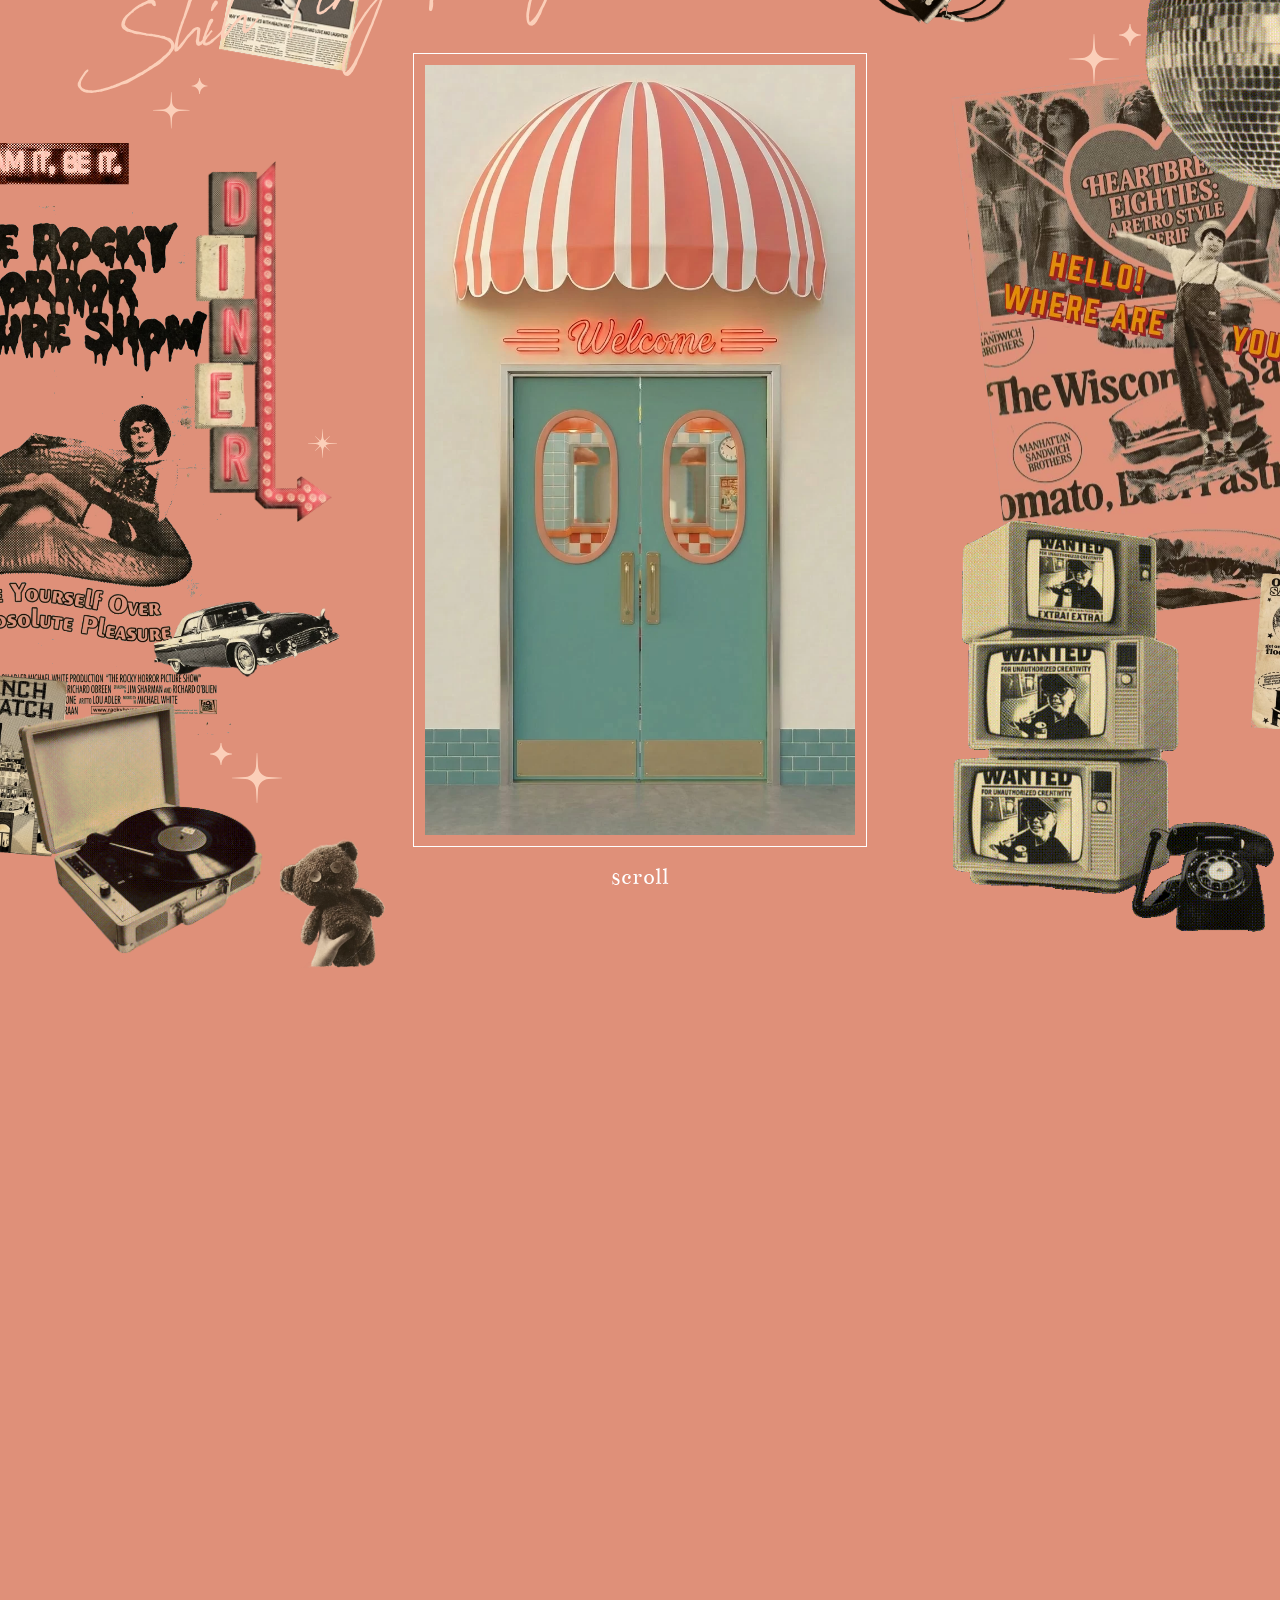
==== index.html @ cce3a302 "Set hamburger menu items top to 33% Co-Authored-By: Claude Opus 4.8 <noreply@anthropic.com>" ====
<!DOCTYPE html>
<html lang="ja">
<head>
<meta charset="UTF-8">
<meta name="viewport" content="width=device-width, initial-scale=1.0, maximum-scale=1.0, user-scalable=no">
<title>Shih Ting Fang 施婷方 | Portfolio</title>
<link rel="icon" type="image/png" href="assets/img/favicon.png?v=1">
<link rel="apple-touch-icon" href="assets/img/apple-touch-icon.png?v=1">
<link rel="preconnect" href="https://fonts.googleapis.com">
<link rel="preconnect" href="https://fonts.gstatic.com" crossorigin>
<link href="https://fonts.googleapis.com/css2?family=Bentham&display=swap" rel="stylesheet">
<link rel="stylesheet" href="style.css?v=18">
<link rel="stylesheet" href="pc-deco.css?v=45">
</head>
<body>

<div class="phone-frame">

  <!-- ドア開閉スクロールアニメーション -->
  <div class="door-stage" id="doorStage">
    <div class="door-sticky">
      <div class="door-center">
        <div class="door-viewport">
          <div class="door-frames" id="doorFrames">
            <img class="door-frame active" data-i="0" src="assets/img/front01.webp" alt="お店のドア（閉）">
            <img class="door-frame"        data-i="1" src="assets/img/front02.webp" alt="">
            <img class="door-frame"        data-i="2" src="assets/img/front04.webp" alt="">
            <img class="door-frame"        data-i="3" src="assets/img/front05.webp" alt="">
            <img class="door-frame"        data-i="4" src="assets/img/front06.webp" alt="">
            <img class="door-frame"        data-i="5" src="assets/img/front07.webp" alt="">
            <img class="door-frame"        data-i="6" src="assets/img/front08.webp" alt="">
            <img class="door-frame"        data-i="7" src="assets/img/front09.webp" alt="">
            <img class="door-frame"        data-i="8" src="assets/img/front10.webp" alt="">
            <img class="door-frame"        data-i="9" src="assets/img/interior.webp?v=2" alt="お店の中（ダイナー内観）">
          </div>

          <button class="hamburger-menu" id="hamburgerMenu" type="button" aria-label="メニューを開く" aria-expanded="false">
            <img class="burger-img burger-closed" src="assets/img/hamburger-menu.webp" alt="">
            <img class="burger-img burger-open"   src="assets/img/hamburger-menu-open.webp?v=2" alt="">
          </button>

          <nav class="menu-overlay" id="menuOverlay" aria-hidden="true">
            <ul class="menu-list">
              <li><a href="about.html">About</a></li>
              <li><a href="https://sheepshih.studio.site/" target="_blank" rel="noopener">Works <span class="menu-note">(~2022)</span></a></li>
              <li><a href="works.html">Works <span class="menu-note">(2022~)</span></a></li>
              <li><a href="play.html">Play</a></li>
            </ul>
          </nav>
        </div>

        <div class="scroll-hint">
          <p class="scroll-text">scroll</p>
        </div>
      </div>
    </div>
  </div>

</div>

<!-- PC幅のみの装飾は pc-deco.js が注入する(index/about共通) -->
<script src="pc-deco.js?v=26"></script>
<script src="script.js?v=8"></script>
</body>
</html>
---- style.css ----
/* ---------- Shih Ting Fang Diner — レトロダイナー・スマホ特化 ---------- */

:root {
  --film-black: #DF9079;
}

* {
  box-sizing: border-box;
  -webkit-tap-highlight-color: transparent;
}

html, body {
  margin: 0;
  padding: 0;
  background: var(--film-black);
  font-family: "Poppins", "Hiragino Kaku Gothic ProN", sans-serif;
}

body { display: flex; justify-content: center; }

/* ページ切替エフェクト: 遷移前にフェードアウト */
body {
  transition: opacity 0.35s ease;
}

body.page-leave { opacity: 0; }

.phone-frame {
  width: 100%;
  max-width: 430px;
  min-height: 100vh;
  min-height: 100dvh;
  background-color: var(--film-black);
  position: relative;
}

/* ---------- ページ切替エフェクト(Aboutへ遷移時) ---------- */
.phone-frame,
.pc-deco {
  transition: opacity 0.35s ease;
}

body.page-leave .phone-frame,
body.page-leave .pc-deco {
  opacity: 0;
}

/* ---------- ドア開閉スクロールステージ ---------- */
.door-stage {
  height: 350vh; /* スクロール量 = アニメーションの尺 */
  height: 350dvh;
  position: relative;
}

.door-sticky {
  position: sticky;
  top: 0;
  height: 100vh;
  height: 100dvh;
  overflow: hidden;
  background-color: var(--film-black);
  display: flex;
  flex-direction: column;
  justify-content: center;
}

/* ドア画像を画面の縦中央に置くためのラッパー(scrollテキストは高さに含めない) */
.door-center {
  flex-shrink: 0;
  width: 100%;
  position: relative;
}

.door-viewport {
  width: 100%;
  aspect-ratio: 768 / 1376;
  position: relative;
  overflow: hidden;
}

.door-frames {
  position: absolute;
  inset: 0;
}

.door-frame {
  position: absolute;
  inset: 0;
  width: 100%;
  height: 100%;
  object-fit: cover;
  opacity: 0;
}

.door-frame.active { opacity: 1; }

.door-frame:last-child { transition: opacity 0.9s ease; }

/* ---------- ハンバーガーメニュー(interior表示時のみ) ---------- */
.hamburger-menu {
  position: absolute;
  left: 50%;
  top: 55.7%;
  width: 28%;
  transform: translate(-50%, -450%);
  margin: 0;
  padding: 0;
  border: none;
  background: none;
  cursor: pointer;
  opacity: 0;
  pointer-events: none;
  z-index: 15;
}

.hamburger-menu .burger-img {
  display: block;
  width: 100%;
  height: auto;
}

.hamburger-menu .burger-open { display: none; }

.door-stage.menu-open .burger-closed { display: none; }
.door-stage.menu-open .burger-open   { display: block; }

.door-stage.door-open .hamburger-menu {
  opacity: 1;
  pointer-events: auto;
  animation: burger-drop 0.9s 0.4s both;
}

/* 上からカウンターに落下 → 軽くバウンド */
@keyframes burger-drop {
  0% {
    transform: translate(-50%, -450%);
    animation-timing-function: cubic-bezier(0.55, 0, 1, 0.45); /* 落下は加速 */
  }
  60% {
    transform: translate(-50%, 0);
    animation-timing-function: ease-out;
  }
  75% {
    transform: translate(-50%, -8%);
    animation-timing-function: ease-in;
  }
  88% {
    transform: translate(-50%, 0);
    animation-timing-function: ease-out;
  }
  94% {
    transform: translate(-50%, -2%);
    animation-timing-function: ease-in;
  }
  100% {
    transform: translate(-50%, 0);
  }
}

@media (prefers-reduced-motion: reduce) {
  .door-stage.door-open .hamburger-menu {
    animation: none;
    transform: translate(-50%, 0);
    transition: opacity 0.9s ease;
  }
}

/* ---------- メニューオーバーレイ ---------- */
.menu-overlay {
  position: absolute;
  inset: 0;
  z-index: 10;
  background: rgba(223, 144, 121, 0.25);
  opacity: 0;
  pointer-events: none;
  transition: opacity 0.4s ease;
}

.menu-overlay.open {
  opacity: 1;
  pointer-events: auto;
}

.menu-list {
  position: absolute;
  top: 33%; /* メニュー全体をやや上寄せ(4項目対応) */
  left: 50%;
  transform: translateX(-50%);
  margin: 0;
  padding: 0;
  list-style: none;
  display: flex;
  flex-direction: column;
  align-items: center;
  gap: 8px;
}

.menu-list a {
  font-family: "Bentham", serif;
  font-size: 32px;
  line-height: 1;
  color: #fff;
  text-decoration: none;
  text-shadow: 0 0 4px rgba(148, 43, 13, 0.5);
  white-space: nowrap;
}

.menu-note {
  font-size: 16px;
}

/* ---------- スクロール案内 ---------- */
.scroll-hint {
  position: absolute;
  top: 100%;
  left: 0;
  width: 100%;
  display: flex;
  justify-content: center;
  padding-top: 30px;
  transition: opacity 0.4s ease;
}

.door-stage.is-scrolled .scroll-hint {
  opacity: 0;
}

.scroll-text {
  margin: 0;
  font-family: "Bentham", serif;
  font-weight: 400;
  font-size: 24px;
  line-height: 1;
  color: #fff;
  letter-spacing: 1px;
  animation: scroll-hint-pulse 2s ease-in-out infinite;
}

@keyframes scroll-hint-pulse {
  0%, 100% {
    opacity: 1;
    transform: translateY(0);
  }
  50% {
    opacity: 0.35;
    transform: translateY(6px);
  }
}

@media (prefers-reduced-motion: reduce) {
  .scroll-text { animation: none; }
}

/* PC幅の装飾(.pc-deco / .deco-*)は共通の pc-deco.css で定義 */
---- pc-deco.css ----
/* ============================================================
   PC幅のみの装飾(index / about / works 共通)
   座標はFigma(1440×1024アートボード)のドア中心を画面中心として換算。
   各装飾はFigmaアートボード上の絶対座標(中心=画面中心)にそのまま配置する。
   ※注意: コンテナに transform: scale(430/402) を掛けてはいけない。
     拡大の分だけ各装飾が中心から外側へ約7%ずれて、星やサインが
     Figmaの位置と合わなくなる(過去に2回この原因でズレが発生)。
     ドア枠だけドア(430px)に合わせて実寸指定する。
   ============================================================ */
.pc-deco {
  position: fixed;
  inset: 0;
  z-index: 10;
  pointer-events: none;
  /* ドア左右の装飾をまとめて外側へ広げる余白量(左は左へ/右は右へ)。
     各装飾の left は calc(... ± var(--spread)) で参照する。0にすればFigma座標そのまま */
  --spread: 30px;
}
.pc-deco img,
.pc-deco .deco-border {
  position: absolute;
  pointer-events: none;
}

/* ドアを囲む白い枠線(ソフトライト)。実ドア430×770に12pxの余白 */
.deco-border {
  left: 50%;
  top: 50%;
  width: 454px;
  height: 794px;
  transform: translate(-50%, -50%);
  border: 1px solid #fff;
  mix-blend-mode: soft-light;
}

/* 右側の新聞コラージュポスター(最背面)。画像にサーモン色が焼き込み済み */
.deco-poster-news {
  left: calc(50% + 281px + var(--spread));
  top: calc(50% - 400px);
  width: 457px;
  height: 579px;
}

/* 左のロッキー・ホラー・ショーのポスター */
.deco-poster-rocky {
  left: calc(50% - 733px - var(--spread));
  top: calc(50% - 244px);
  width: 354px;
  height: 529px;
}

/* ミラーボール(右上・回転GIF) */
.deco-disco {
  left: calc(50% + 413px + var(--spread));
  top: calc(50% - 719px);
  width: 422px;
  height: 629px;
}

/* 人物(右・新聞コラージュの上) */
.deco-people {
  left: calc(50% + 440px + var(--spread));
  top: calc(50% - 235px);
  width: 190px;
  height: 253px;
}

/* HELLO! WHERE ARE YOU? BRAIN(2層焼き込み済みSVG) */
.deco-hello {
  left: calc(50% + 330px + var(--spread));
  top: calc(50% - 199px);
  width: 399px;
  height: 132px;
}

/* WANTEDのTVスタック+黒電話(アニメーションGIF・右下) */
.deco-tvphone {
  left: calc(50% + 223px + var(--spread));
  top: calc(50% + 56px);
  width: 415px;
  height: 446px;
}

/* テディベア(ドア左下) */
.deco-teddy {
  left: calc(50% - 331px - var(--spread));
  top: calc(50% + 359px);
  width: 118px;
  height: 159px;
}

/* 星のきらめき */
/* DINERサイン左上の合体スパークル */
.deco-star1 { left: calc(50% - 457px - var(--spread)); top: calc(50% - 372px); width: 55px; height: 51px; }
/* ミラーボール下の合体スパークル */
.deco-star4 { left: calc(50% + 399px + var(--spread)); top: calc(50% - 426px); width: 72px; height: 60px; }
/* ミラーボール左上の単体星 */
.deco-star6 { left: calc(50% + 379px + var(--spread)); top: calc(50% - 491px); width: 39px; height: 39px; }
/* DINERサイン下・ドア左脇の単体星 */
.deco-star3 { left: calc(50% - 302px - var(--spread)); top: calc(50% - 21px);  width: 29px; height: 29px; }
/* テディベア右上のスパークル */
.deco-star-bear { left: calc(50% - 400px - var(--spread)); top: calc(50% + 293px); width: 72px; height: 60px; }

/* レコードのジャケット(左下・レコードプレーヤーの後ろ) */
.deco-cover {
  left: calc(50% - 697px - var(--spread));
  top: calc(50% + 219px);
  width: 155px;
  height: 188px;
}

/* DINER 縦型ネオンサイン(左) */
.deco-sign {
  left: calc(50% - 416px - var(--spread));
  top: calc(50% - 289px);
  width: 138px;
  height: 361px;
}

/* DISCO FEVERポスター(右下・TVの上) */
.deco-poster-disco {
  left: calc(50% + 581px + var(--spread));
  top: calc(50% + 123px);
  width: 139px;
  height: 164px;
}

/* レコードプレーヤー(左下・回転する盤のGIF) */
.deco-record {
  left: calc(50% - 592px - var(--spread));
  top: calc(50% + 252px);
  width: 249px;
  height: 253px;
}

/* 新聞クリップ(上・サインの後ろ) */
.deco-poster-clip {
  left: calc(50% - 391px - var(--spread));
  top: calc(50% - 544px);
  width: 153px;
  height: 166px;
}

/* 手書きサイン(上)。回転済みSVG・インク位置補正込み(フレーム163,10.72基準) */
.deco-signature {
  left: calc(50% - 556px - var(--spread));
  top: calc(50% - 555px);
  width: 560px;
  height: 207px;
}

/* DON'T DREAM IT, BE IT. のネオンサイン(左上)。グローはデザインのコーラル色に補正済み */
.deco-dream {
  left: calc(50% - 741px - var(--spread));
  top: calc(50% - 307px);
  width: 260px;
  height: 42px;
}

/* ヴィンテージカメラ+ストラップ(上・ドアの右上に吊るす)。Figmaノード162×191 */
.deco-camera {
  left: calc(50% + 188px + var(--spread));
  top: calc(50% - 601px);
  width: 162px;
  height: 191px;
}

/* クラシックカー(ロッキーホラーポスターの右下) */
.deco-car {
  left: calc(50% - 465px - var(--spread));
  top: calc(50% + 130px);
  width: 199px;
  height: 117px;
}

/* ---------- 登場演出(ページ読込時にコラージュが組み上がる) ---------- */
/* 各パーツがバウンドしながらポップイン。遅延は pc-deco.js が個別に設定 */
@keyframes deco-pop {
  0%   { opacity: 0; transform: scale(0.62) translateY(26px); }
  55%  { opacity: 1; transform: scale(1.14) translateY(-6px); }
  72%  { transform: scale(0.95) translateY(2px); }
  86%  { transform: scale(1.04) translateY(-1px); }
  100% { opacity: 1; transform: scale(1) translateY(0); }
}
@keyframes deco-border-in {
  from { opacity: 0; }
  to   { opacity: 1; }
}
.pc-deco img {
  animation: deco-pop 0.72s cubic-bezier(0.22, 1, 0.36, 1) both;
}
/* 枠線は transform(translate)を持つのでフェードのみ */
.deco-border {
  animation: deco-border-in 0.7s ease both;
}
@media (prefers-reduced-motion: reduce) {
  .pc-deco img,
  .deco-border { animation: none; }
}

/* ---------- ドラッグ操作(登場演出の後に有効化) ---------- */
/* コンテナは pointer-events:none のまま(隙間はクリック透過)、
   各パーツだけ掴めるようにする */
.pc-deco.interactive img {
  pointer-events: auto;
  cursor: grab;
  touch-action: none; /* ドラッグ中にスクロールさせない */
}
.pc-deco.interactive img.dragging {
  cursor: grabbing;
}

/* ---------- カメラをタップして画面を撮る(PC幅のみ) ---------- */
/* カメラだけは「押せる」ことが伝わるようポインターに */
.pc-deco.interactive .deco-camera { cursor: pointer; }
/* シャッターの白フラッシュ(撮影の一瞬だけ光る)。html2canvasには写さない */
.cam-flash {
  position: fixed;
  inset: 0;
  z-index: 9999;
  background: #fff;
  opacity: 0;
  pointer-events: none;
}
.cam-flash.fire { animation: cam-flash 0.45s ease-out; }
@keyframes cam-flash {
  0%   { opacity: 0; }
  8%   { opacity: 0.92; }
  100% { opacity: 0; }
}
@media (prefers-reduced-motion: reduce) {
  .cam-flash.fire { animation: none; }
}

/* ページ切替時のフェード(両ページ共通) */
.pc-deco { transition: opacity 0.35s ease; }
body.page-leave .pc-deco { opacity: 0; }

/* スマホ幅では非表示 */
@media (max-width: 430px) {
  .pc-deco { display: none; }
}
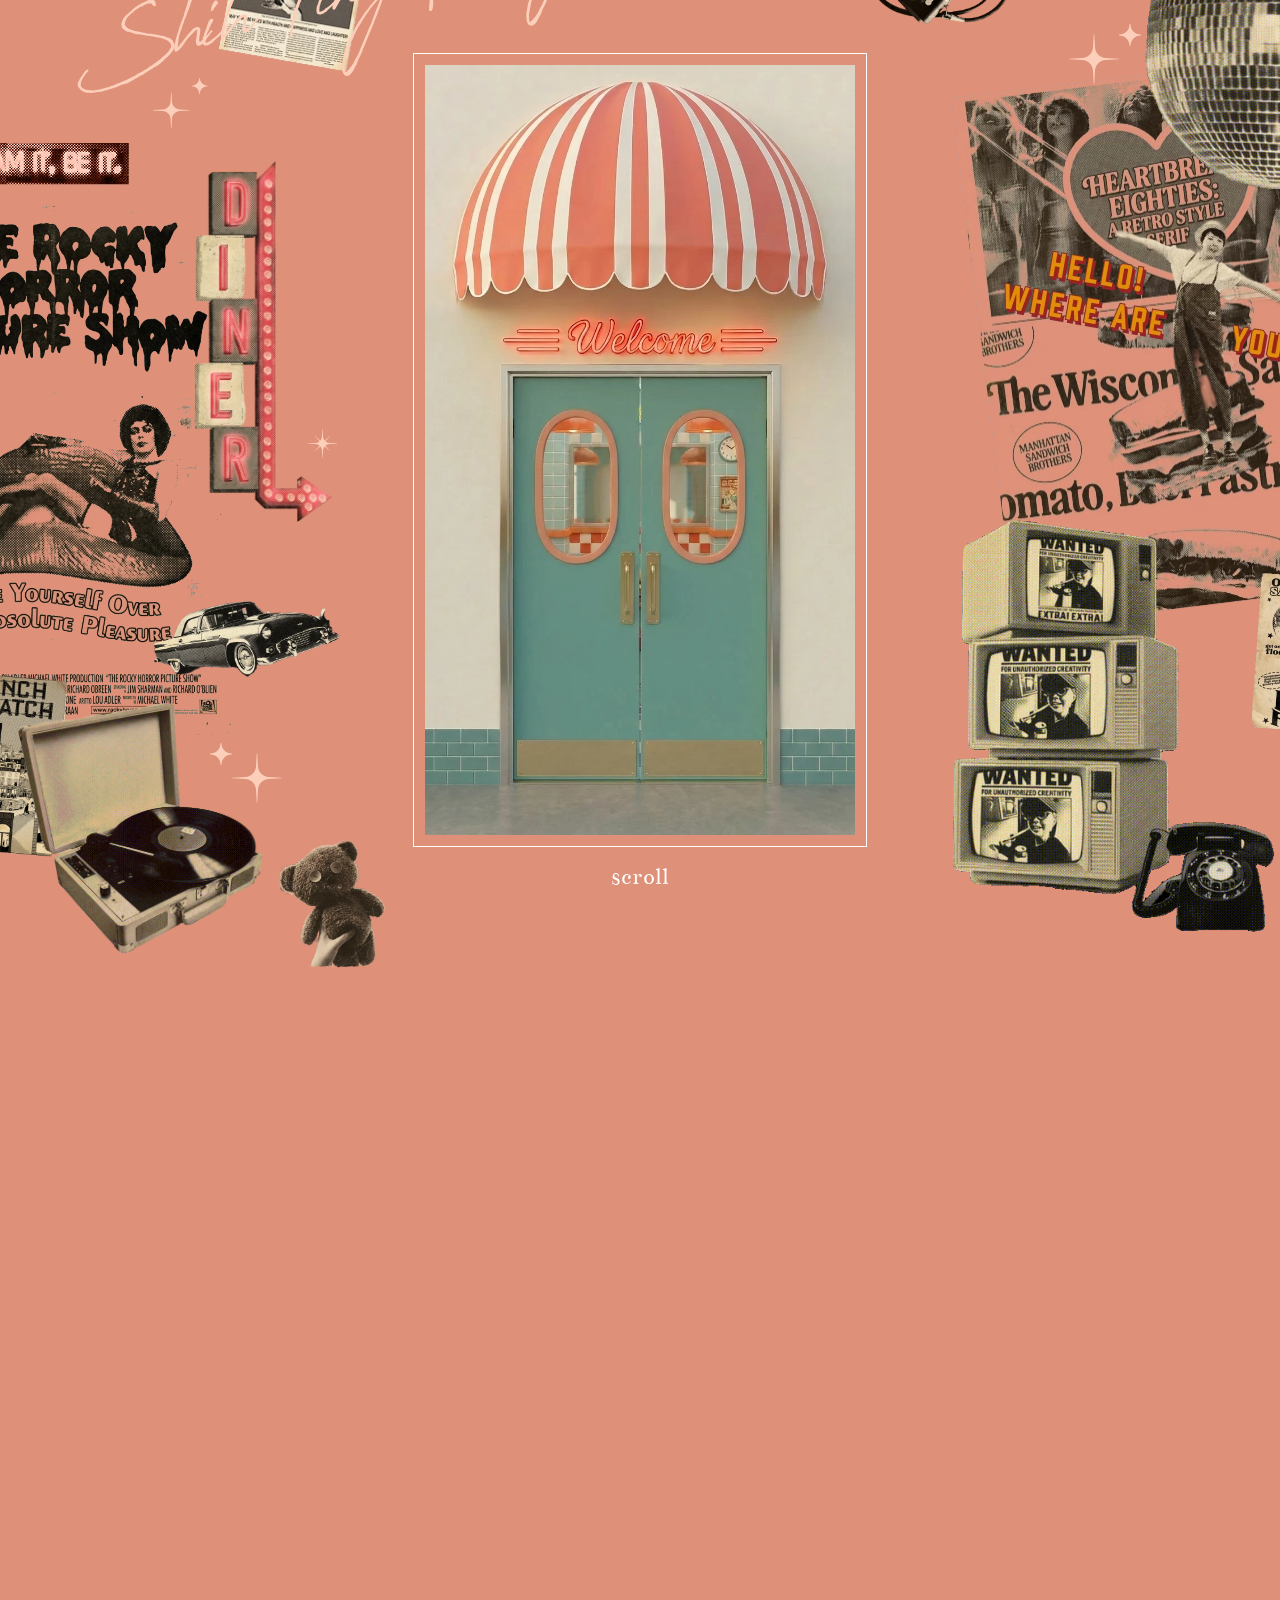
==== commit 86c64b4a: "Rename site title: Shih Ting Fang -> Shih TingFang Co-Authored-By: Claude Opus 4.8 <noreply@anthropi" ====
--- a/index.html
+++ b/index.html
@@ -3,7 +3,7 @@
 <head>
 <meta charset="UTF-8">
 <meta name="viewport" content="width=device-width, initial-scale=1.0, maximum-scale=1.0, user-scalable=no">
-<title>Shih Ting Fang 施婷方 | Portfolio</title>
+<title>Shih TingFang 施婷方 | Portfolio</title>
 <link rel="icon" type="image/png" href="assets/img/favicon.png?v=1">
 <link rel="apple-touch-icon" href="assets/img/apple-touch-icon.png?v=1">
 <link rel="preconnect" href="https://fonts.googleapis.com">
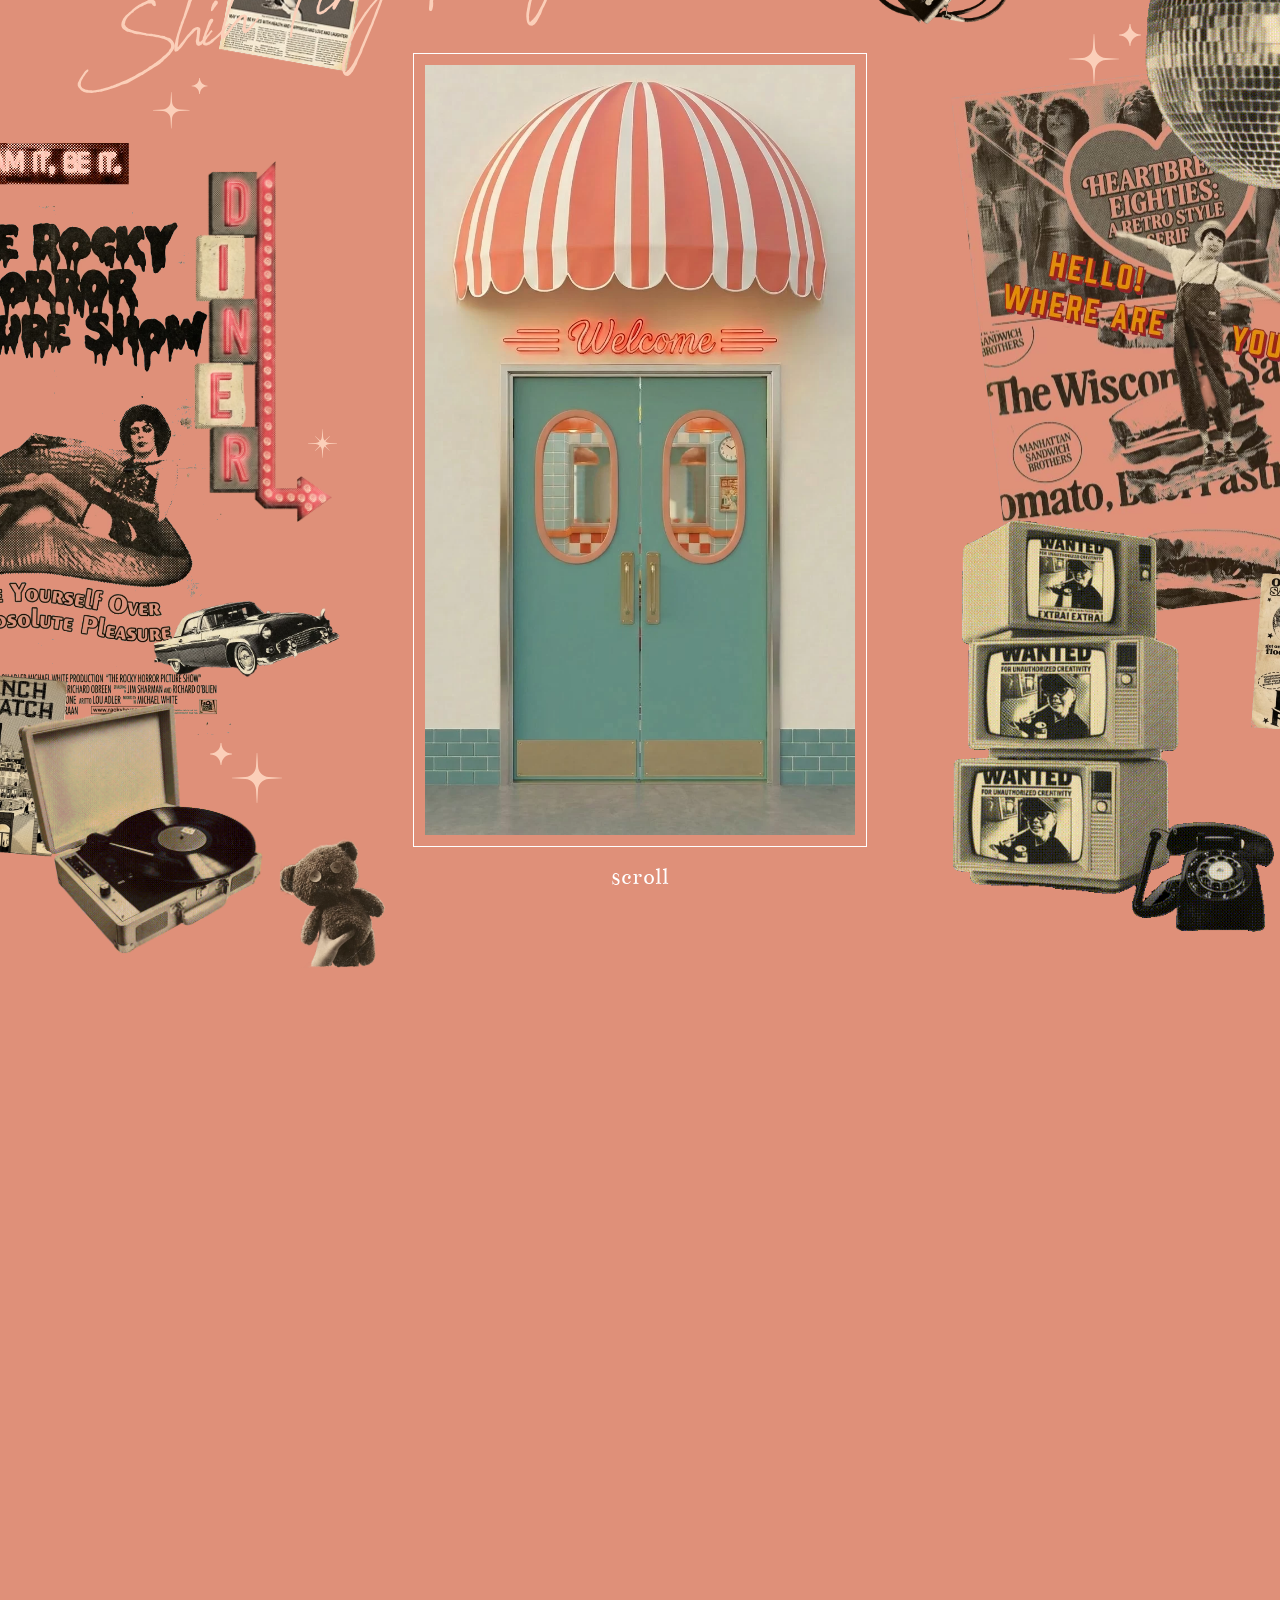
==== commit c3b381ac: "Keep PC decorations steady across page navigation - Play the pop-in intro only on the first page of " ====
--- a/index.html
+++ b/index.html
@@ -9,8 +9,8 @@
 <link rel="preconnect" href="https://fonts.googleapis.com">
 <link rel="preconnect" href="https://fonts.gstatic.com" crossorigin>
 <link href="https://fonts.googleapis.com/css2?family=Bentham&display=swap" rel="stylesheet">
-<link rel="stylesheet" href="style.css?v=18">
-<link rel="stylesheet" href="pc-deco.css?v=45">
+<link rel="stylesheet" href="style.css?v=19">
+<link rel="stylesheet" href="pc-deco.css?v=46">
 </head>
 <body>
 
@@ -59,7 +59,7 @@
 </div>
 
 <!-- PC幅のみの装飾は pc-deco.js が注入する(index/about共通) -->
-<script src="pc-deco.js?v=26"></script>
+<script src="pc-deco.js?v=27"></script>
 <script src="script.js?v=8"></script>
 </body>
 </html>
--- a/style.css
+++ b/style.css
@@ -17,13 +17,6 @@
 }
 
 body { display: flex; justify-content: center; }
-
-/* ページ切替エフェクト: 遷移前にフェードアウト */
-body {
-  transition: opacity 0.35s ease;
-}
-
-body.page-leave { opacity: 0; }
 
 .phone-frame {
   width: 100%;
@@ -35,13 +28,12 @@
 }
 
 /* ---------- ページ切替エフェクト(Aboutへ遷移時) ---------- */
-.phone-frame,
-.pc-deco {
+/* 中央のシーンだけフェード。PCの周りの装飾(.pc-deco)はページをまたいで固定のまま */
+.phone-frame {
   transition: opacity 0.35s ease;
 }
 
-body.page-leave .phone-frame,
-body.page-leave .pc-deco {
+body.page-leave .phone-frame {
   opacity: 0;
 }
 
--- a/pc-deco.css
+++ b/pc-deco.css
@@ -232,9 +232,15 @@
   .cam-flash.fire { animation: none; }
 }
 
-/* ページ切替時のフェード(両ページ共通) */
-.pc-deco { transition: opacity 0.35s ease; }
-body.page-leave .pc-deco { opacity: 0; }
+/* ---------- ページ切替で装飾をリフレッシュさせない ---------- */
+/* ページ遷移時はフェードさせない(固定のまま)。
+   対応ブラウザ(Chrome/Edge 126+, Safari 18.2+)ではクロスドキュメントの
+   View Transitionで、装飾を同じ位置に留めたまま中央のシーンだけ切り替える */
+@view-transition { navigation: auto; }
+.pc-deco { view-transition-name: pc-deco; }
+::view-transition-old(pc-deco) { display: none; }
+::view-transition-new(pc-deco) { animation: none; }
+::view-transition-group(pc-deco) { animation: none; }
 
 /* スマホ幅では非表示 */
 @media (max-width: 430px) {
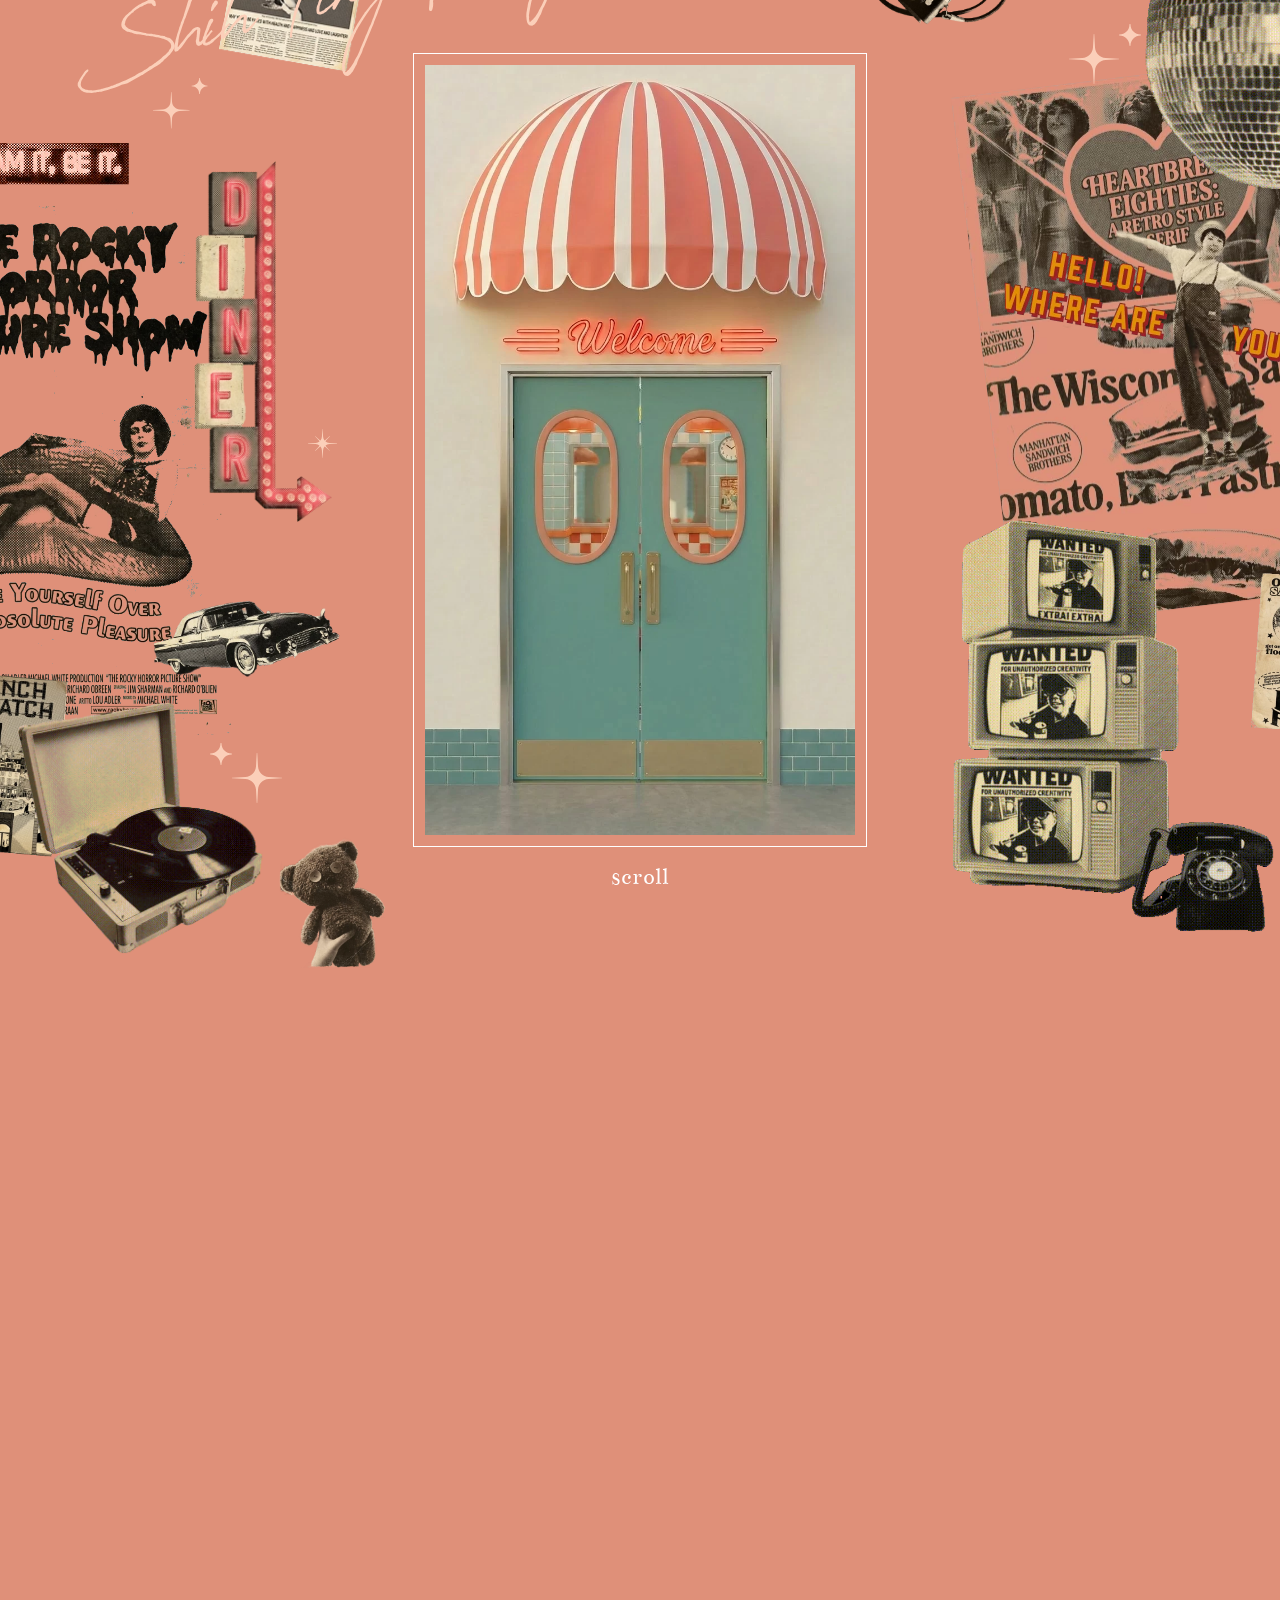
==== commit d808c8fd: "PC decorations: reset on page reload (all pages) A reload on any page clears the session intro flag " ====
--- a/index.html
+++ b/index.html
@@ -59,7 +59,7 @@
 </div>
 
 <!-- PC幅のみの装飾は pc-deco.js が注入する(index/about共通) -->
-<script src="pc-deco.js?v=27"></script>
+<script src="pc-deco.js?v=28"></script>
 <script src="script.js?v=8"></script>
 </body>
 </html>
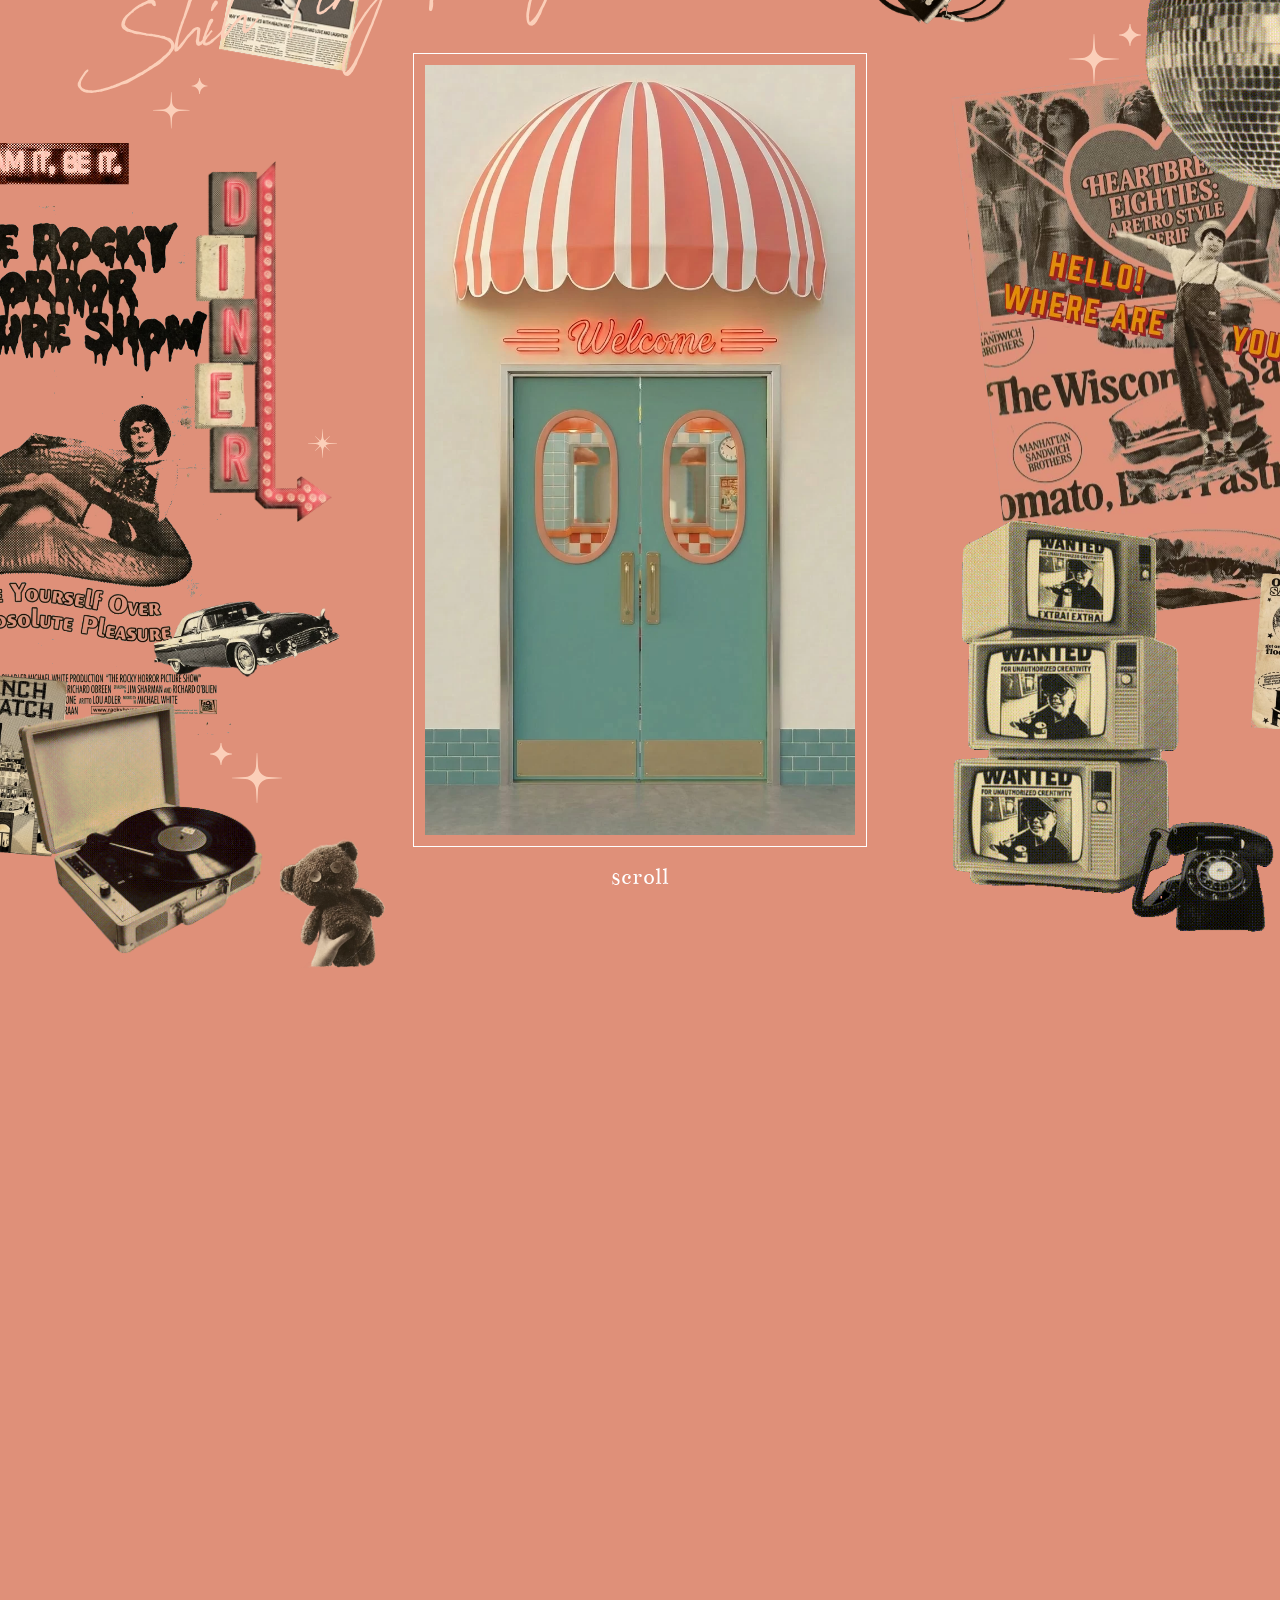
==== commit 8919124e: "Menu items burst out of the hamburger as it opens Each item starts at the hamburger's centre (offset" ====
--- a/index.html
+++ b/index.html
@@ -9,7 +9,7 @@
 <link rel="preconnect" href="https://fonts.googleapis.com">
 <link rel="preconnect" href="https://fonts.gstatic.com" crossorigin>
 <link href="https://fonts.googleapis.com/css2?family=Bentham&display=swap" rel="stylesheet">
-<link rel="stylesheet" href="style.css?v=19">
+<link rel="stylesheet" href="style.css?v=20">
 <link rel="stylesheet" href="pc-deco.css?v=46">
 </head>
 <body>
@@ -60,6 +60,6 @@
 
 <!-- PC幅のみの装飾は pc-deco.js が注入する(index/about共通) -->
 <script src="pc-deco.js?v=28"></script>
-<script src="script.js?v=8"></script>
+<script src="script.js?v=9"></script>
 </body>
 </html>
--- a/style.css
+++ b/style.css
@@ -201,6 +201,28 @@
   font-size: 16px;
 }
 
+/* 開くとき: ハンバーガーが開くのと同時に、各項目がハンバーガーの中心から
+   飛び出して今の位置まで広がる(--from-x/--from-y は script.js が測って設定) */
+.menu-list li { display: block; }
+.menu-overlay.open .menu-list li {
+  animation: menu-burst 0.6s cubic-bezier(0.22, 1.25, 0.36, 1) both;
+  animation-delay: calc(var(--i, 0) * 0.06s);
+}
+@keyframes menu-burst {
+  0% {
+    opacity: 0;
+    transform: translate(var(--from-x, 0px), var(--from-y, 0px)) scale(0.2);
+  }
+  35% { opacity: 1; }
+  100% {
+    opacity: 1;
+    transform: translate(0, 0) scale(1);
+  }
+}
+@media (prefers-reduced-motion: reduce) {
+  .menu-overlay.open .menu-list li { animation: none; }
+}
+
 /* ---------- スクロール案内 ---------- */
 .scroll-hint {
   position: absolute;
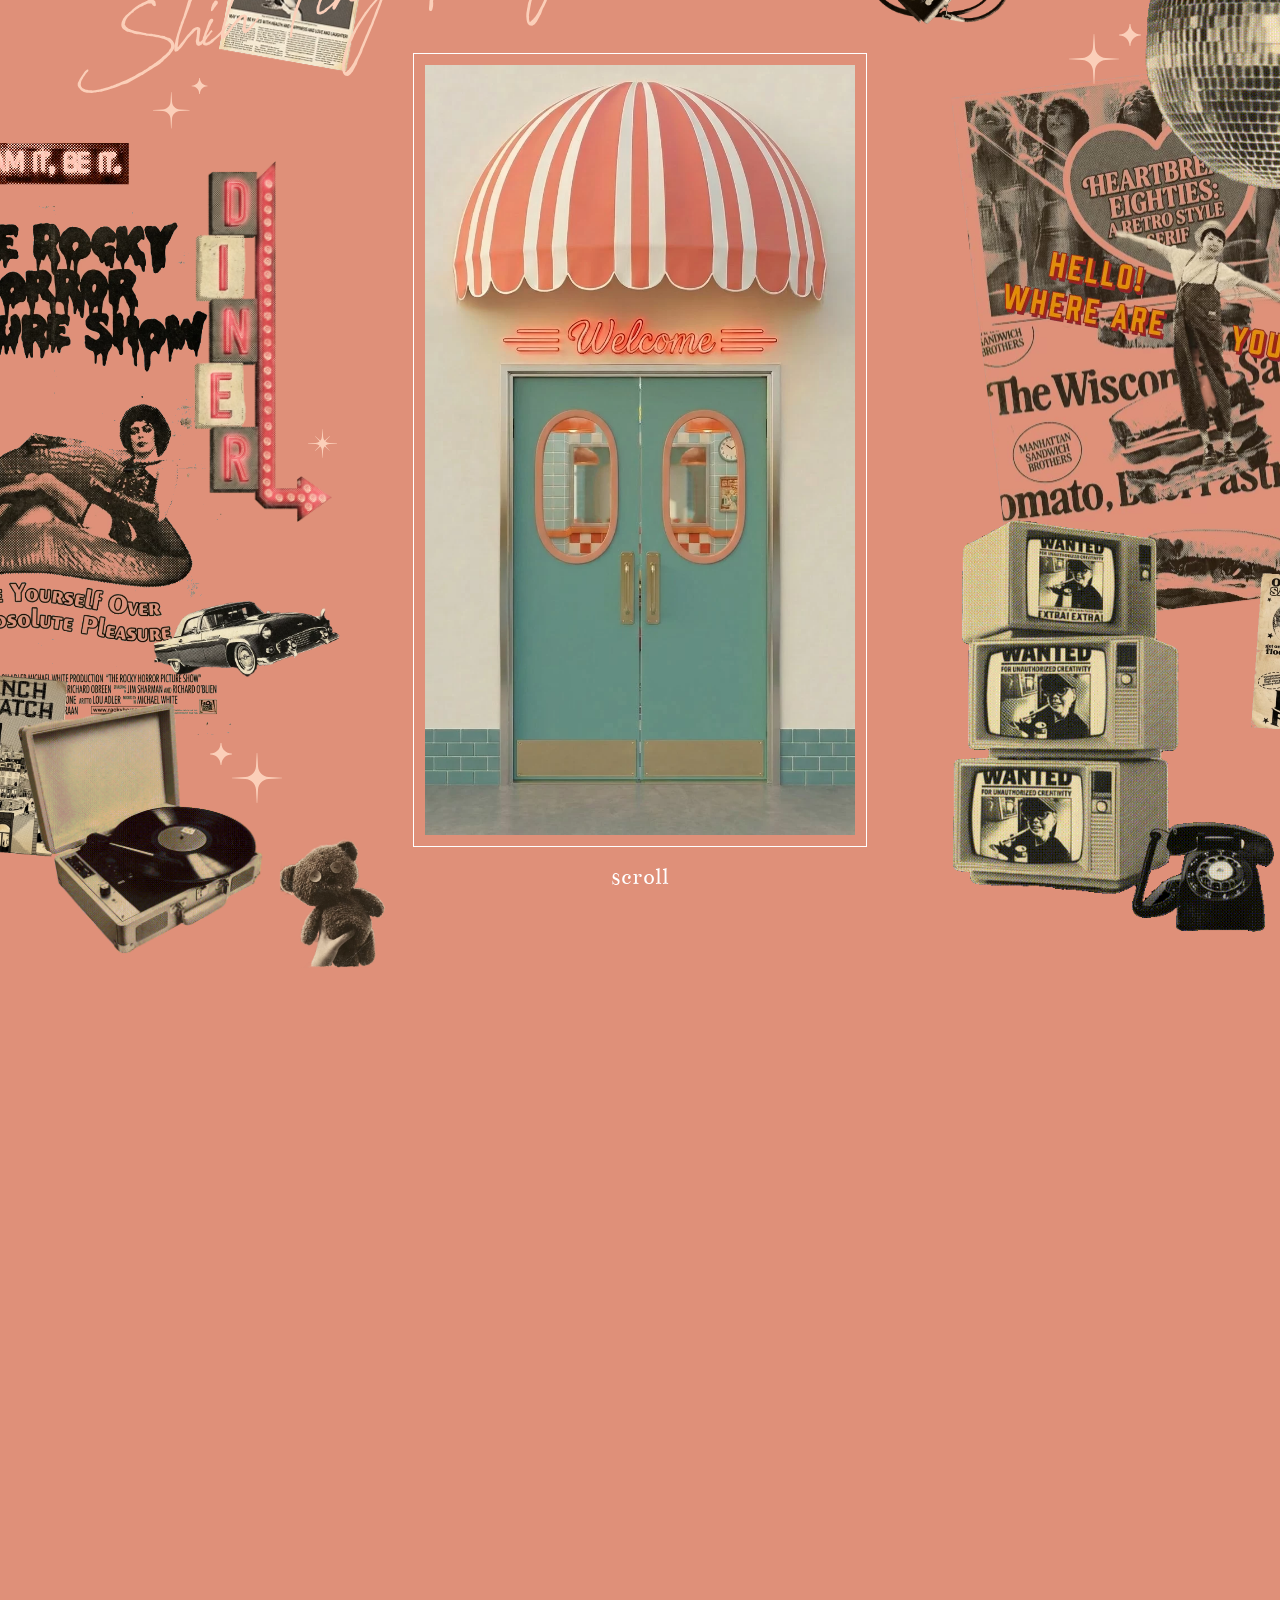
==== commit 438adb59: "Add site-wide background music that continues across pages Plays Old Chicago (quieter AAC) on every " ====
--- a/index.html
+++ b/index.html
@@ -9,7 +9,7 @@
 <link rel="preconnect" href="https://fonts.googleapis.com">
 <link rel="preconnect" href="https://fonts.gstatic.com" crossorigin>
 <link href="https://fonts.googleapis.com/css2?family=Bentham&display=swap" rel="stylesheet">
-<link rel="stylesheet" href="style.css?v=20">
+<link rel="stylesheet" href="style.css?v=21">
 <link rel="stylesheet" href="pc-deco.css?v=46">
 </head>
 <body>
@@ -60,6 +60,7 @@
 
 <!-- PC幅のみの装飾は pc-deco.js が注入する(index/about共通) -->
 <script src="pc-deco.js?v=28"></script>
-<script src="script.js?v=9"></script>
+<script src="bgm.js?v=1"></script>
+<script src="script.js?v=10"></script>
 </body>
 </html>
--- a/style.css
+++ b/style.css
@@ -219,8 +219,28 @@
     transform: translate(0, 0) scale(1);
   }
 }
+/* 閉じるとき: 開くときの逆。下の項目から順にハンバーガーの中心へ吸い込まれ、
+   全部吸い込まれてから背景が消える(終わったら script.js が .open を外す) */
+/* 吸い込まれた後、背景がフェードアウトする間に項目が元の位置に戻って見えないように */
+.menu-overlay:not(.open) .menu-list li { opacity: 0; }
+.menu-overlay.open.closing .menu-list li {
+  animation: menu-suck 0.45s cubic-bezier(0.64, 0, 0.78, 0) both;
+  animation-delay: calc((3 - var(--i, 0)) * 0.05s);
+}
+@keyframes menu-suck {
+  0% {
+    opacity: 1;
+    transform: translate(0, 0) scale(1);
+  }
+  65% { opacity: 1; }
+  100% {
+    opacity: 0;
+    transform: translate(var(--from-x, 0px), var(--from-y, 0px)) scale(0.2);
+  }
+}
 @media (prefers-reduced-motion: reduce) {
-  .menu-overlay.open .menu-list li { animation: none; }
+  .menu-overlay.open .menu-list li,
+  .menu-overlay.open.closing .menu-list li { animation: none; }
 }
 
 /* ---------- スクロール案内 ---------- */
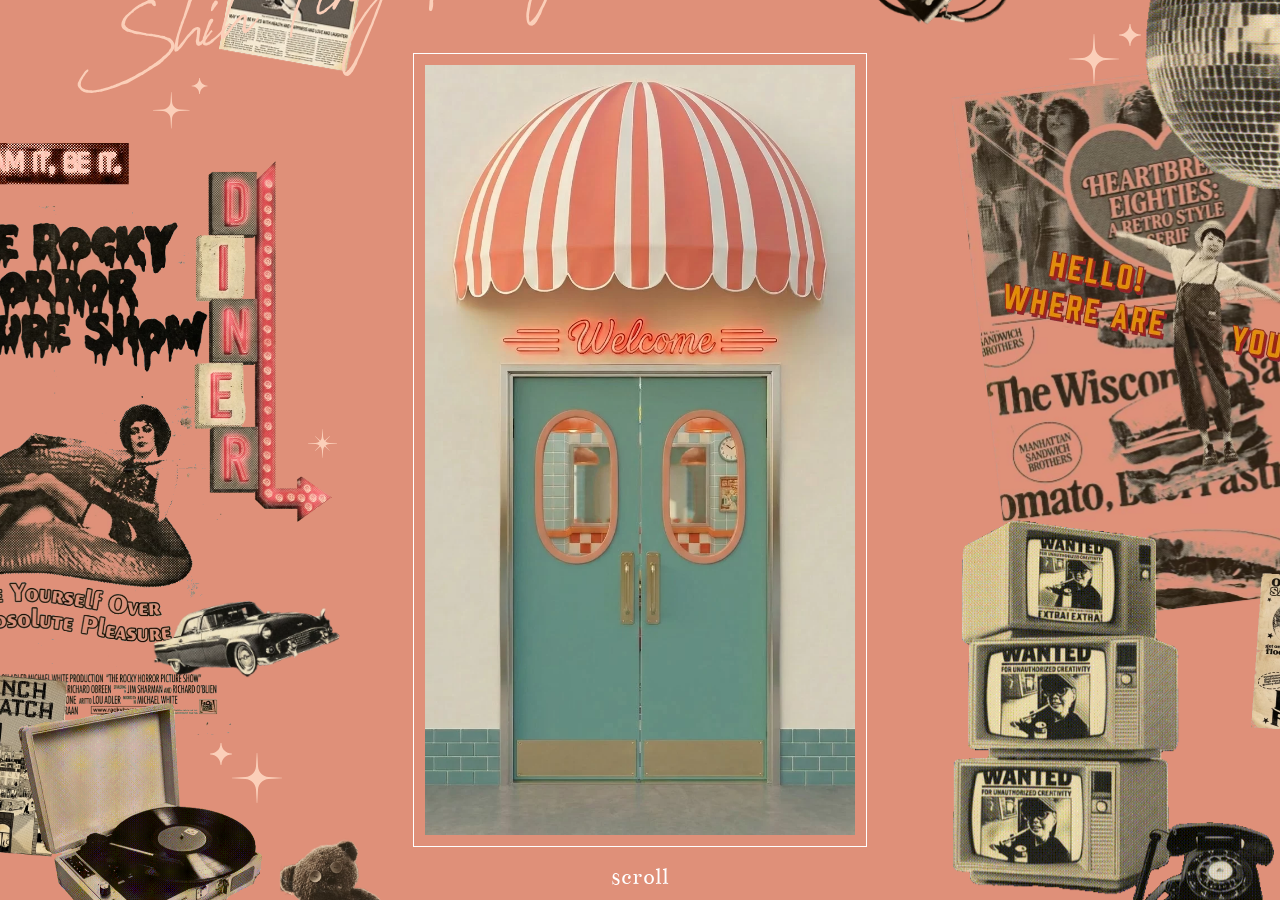
==== commit c938d7dc: "Keep the music playing across pages with an outer frame index.html is now a thin frame that holds th" ====
--- a/index.html
+++ b/index.html
@@ -6,61 +6,40 @@
 <title>Shih TingFang 施婷方 | Portfolio</title>
 <link rel="icon" type="image/png" href="assets/img/favicon.png?v=1">
 <link rel="apple-touch-icon" href="assets/img/apple-touch-icon.png?v=1">
-<link rel="preconnect" href="https://fonts.googleapis.com">
-<link rel="preconnect" href="https://fonts.gstatic.com" crossorigin>
-<link href="https://fonts.googleapis.com/css2?family=Bentham&display=swap" rel="stylesheet">
-<link rel="stylesheet" href="style.css?v=21">
-<link rel="stylesheet" href="pc-deco.css?v=46">
+<!-- 音楽を止めないための外枠。各ページはこの中の iframe で開き、ページを移っても
+     この枠(と音楽)はそのまま残る。アドレスは #about のように今のページに合わせる -->
+<style>
+  html, body { margin: 0; height: 100%; overflow: hidden; background: #DF9079; }
+  #page { position: fixed; inset: 0; width: 100%; height: 100%; border: 0; display: block; }
+</style>
 </head>
 <body>
+<iframe id="page" title="Shih TingFang 施婷方 | Portfolio"></iframe>
+<script>
+(function () {
+  var PAGES = { about: 1, works: 1, play: 1 };
+  var frame = document.getElementById("page");
+  function pageFor(hash) {
+    var name = hash.slice(1);
+    return (PAGES[name] ? name : "home") + ".html";
+  }
+  frame.src = pageFor(location.hash) + location.search;
+  // アドレスの # だけ書き換えられたとき(#about → #works など)も中のページを切り替える
+  window.addEventListener("hashchange", function () {
+    frame.contentWindow.location.replace(pageFor(location.hash));
+  });
 
-<div class="phone-frame">
-
-  <!-- ドア開閉スクロールアニメーション -->
-  <div class="door-stage" id="doorStage">
-    <div class="door-sticky">
-      <div class="door-center">
-        <div class="door-viewport">
-          <div class="door-frames" id="doorFrames">
-            <img class="door-frame active" data-i="0" src="assets/img/front01.webp" alt="お店のドア（閉）">
-            <img class="door-frame"        data-i="1" src="assets/img/front02.webp" alt="">
-            <img class="door-frame"        data-i="2" src="assets/img/front04.webp" alt="">
-            <img class="door-frame"        data-i="3" src="assets/img/front05.webp" alt="">
-            <img class="door-frame"        data-i="4" src="assets/img/front06.webp" alt="">
-            <img class="door-frame"        data-i="5" src="assets/img/front07.webp" alt="">
-            <img class="door-frame"        data-i="6" src="assets/img/front08.webp" alt="">
-            <img class="door-frame"        data-i="7" src="assets/img/front09.webp" alt="">
-            <img class="door-frame"        data-i="8" src="assets/img/front10.webp" alt="">
-            <img class="door-frame"        data-i="9" src="assets/img/interior.webp?v=2" alt="お店の中（ダイナー内観）">
-          </div>
-
-          <button class="hamburger-menu" id="hamburgerMenu" type="button" aria-label="メニューを開く" aria-expanded="false">
-            <img class="burger-img burger-closed" src="assets/img/hamburger-menu.webp" alt="">
-            <img class="burger-img burger-open"   src="assets/img/hamburger-menu-open.webp?v=2" alt="">
-          </button>
-
-          <nav class="menu-overlay" id="menuOverlay" aria-hidden="true">
-            <ul class="menu-list">
-              <li><a href="about.html">About</a></li>
-              <li><a href="https://sheepshih.studio.site/" target="_blank" rel="noopener">Works <span class="menu-note">(~2022)</span></a></li>
-              <li><a href="works.html">Works <span class="menu-note">(2022~)</span></a></li>
-              <li><a href="play.html">Play</a></li>
-            </ul>
-          </nav>
-        </div>
-
-        <div class="scroll-hint">
-          <p class="scroll-text">scroll</p>
-        </div>
-      </div>
-    </div>
-  </div>
-
-</div>
-
-<!-- PC幅のみの装飾は pc-deco.js が注入する(index/about共通) -->
-<script src="pc-deco.js?v=28"></script>
-<script src="bgm.js?v=1"></script>
-<script src="script.js?v=10"></script>
+  // 中のページが変わったら、アドレスとタブの名前を合わせる
+  frame.addEventListener("load", function () {
+    var w = frame.contentWindow, name;
+    try { name = w.location.pathname.split("/").pop().replace(/\.html$/, ""); } catch (e) { return; }
+    var hash = PAGES[name] ? "#" + name : "";
+    if (location.hash !== hash) history.replaceState(null, "", location.pathname + location.search + hash);
+    try { document.title = w.document.title; } catch (e) {}
+    frame.focus(); // キーボード(ダイヤルの数字キーなど)がすぐ中のページに届くように
+  });
+})();
+</script>
+<script src="bgm.js?v=2"></script>
 </body>
 </html>
